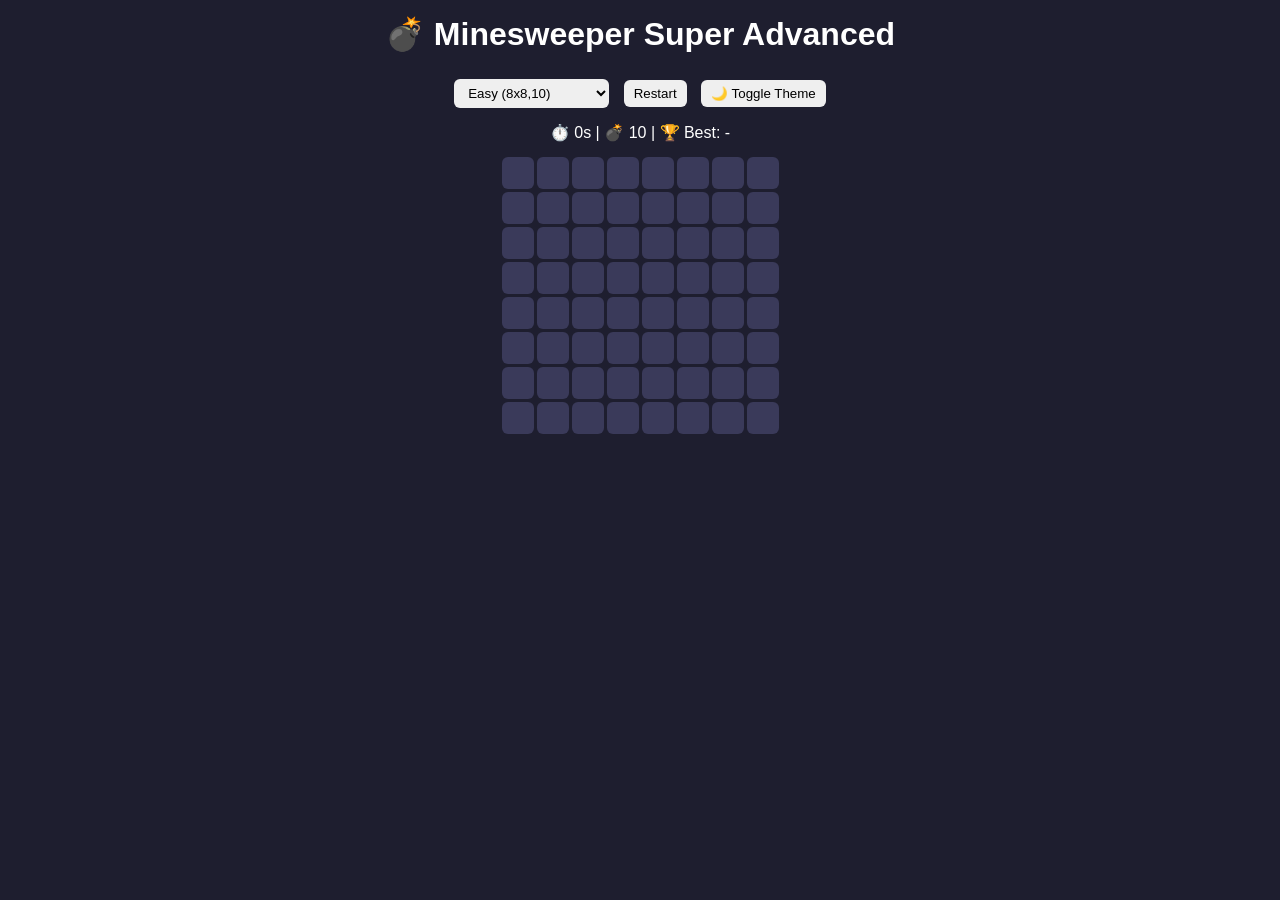
==== Minesweeper v1.3 (Advance Beta Version)/index.html @ de7f023f "Add files via upload" ====
<!doctype html>
<html>
  <head>
    <meta charset="UTF-8" />
    <title>Minesweeper Super Advanced</title>
    <link rel="stylesheet" href="style.css" />
  </head>
  <body>
    <h1>💣 Minesweeper Super Advanced</h1>

    <div class="controls">
      <select id="level">
        <option value="easy">Easy (8x8,10)</option>
        <option value="medium">Medium (12x12,25)</option>
        <option value="hard">Hard (16x16,50)</option>
      </select>
      <button onclick="startGame()">Restart</button>
      <button onclick="toggleTheme()">🌙 Toggle Theme</button>
    </div>

    <div class="info">
      ⏱️ <span id="timer">0</span>s | 💣 <span id="bombsLeft">0</span> | 🏆
      Best: <span id="bestScore">-</span>
    </div>

    <div id="board"></div>
    <div id="statusMessage" style="margin-top:10px;font-size:22px;font-weight:bold;"></div>

    <script src="script.js"></script>
  </body>
</html>
---- Minesweeper v1.3 (Advance Beta Version)/style.css ----
:root {
  --bg: #1e1e2f;
  --cell: #3a3a5a;
  --opened: #e0e0e0;
  --text: white;
}

body.light {
  --bg: #f4f4f4;
  --cell: #c7c7c7;
  --opened: #ffffff;
  --text: black;
}

body {
  margin:0;
  font-family: Arial, sans-serif;
  background: var(--bg);
  color: var(--text);
  text-align: center;
}

h1 { margin-top: 15px; }

.controls {
  margin: 10px;
}

button, select {
  padding: 6px 10px;
  margin: 5px;
  border-radius: 6px;
  border: none;
  cursor: pointer;
}

#board {
  display: grid;
  justify-content: center;
  margin: 15px auto;
  gap: 3px;
}

.cell {
  width: 32px;
  height: 32px;
  background: var(--cell);
  display: flex;
  align-items: center;
  justify-content: center;
  font-weight: bold;
  border-radius: 6px;
  cursor: pointer;
  transition: 0.2s;
}

.cell:hover { transform: scale(1.05); }

.opened {
  background: var(--opened);
  color: black;
  cursor: default;
}

.mine { background: crimson; color:white; }
.flag { background: orange; }

.info { margin-top: 8px; }

@media(max-width:600px){
  .cell { width:26px; height:26px; font-size:12px; }
}
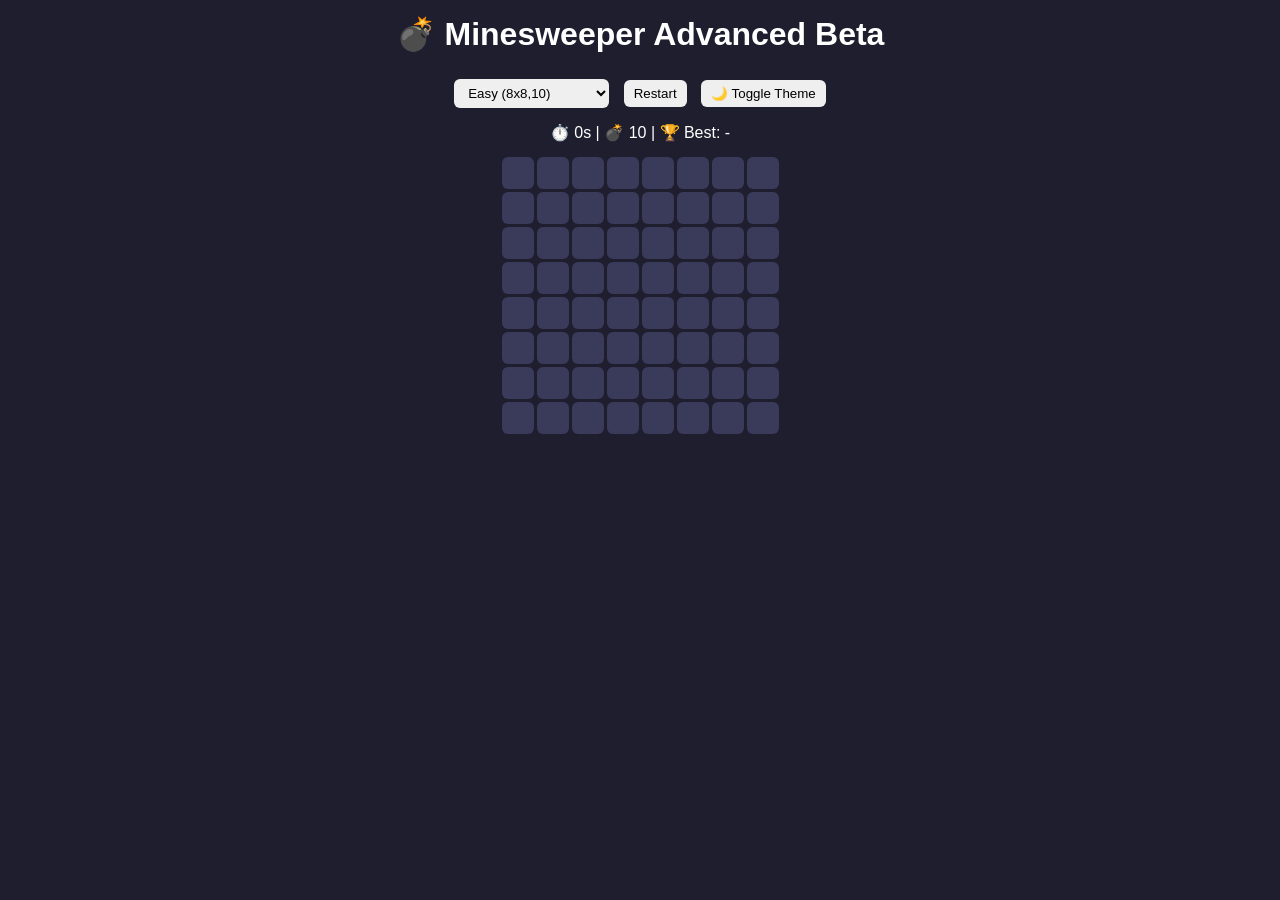
==== commit 40dc8d02: "Update title from 'Super Advanced' to 'Advanced Beta'" ====
--- a/Minesweeper v1.3 (Advance Beta Version)/index.html
+++ b/Minesweeper v1.3 (Advance Beta Version)/index.html
@@ -6,7 +6,7 @@
     <link rel="stylesheet" href="style.css" />
   </head>
   <body>
-    <h1>💣 Minesweeper Super Advanced</h1>
+    <h1>💣 Minesweeper Advanced Beta</h1>
 
     <div class="controls">
       <select id="level">
